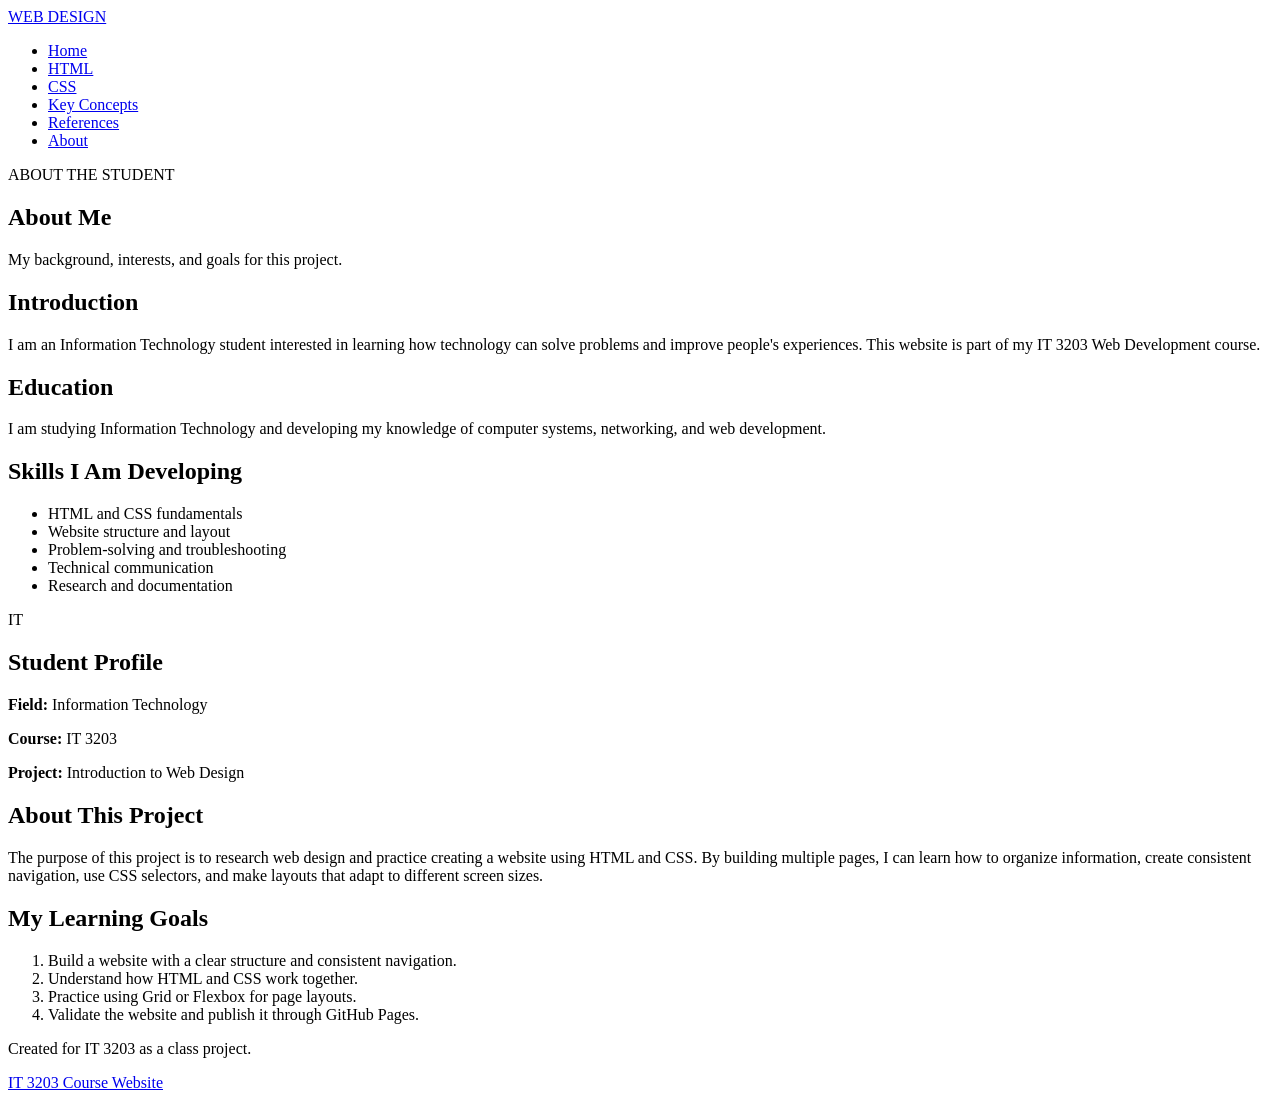
==== about-me.html @ d1f5386f "Add about-me.html with student project details" ====
<!DOCTYPE html>
<html lang="en">
<head>
    <meta charset="UTF-8">
    <meta name="viewport" content="width=device-width, initial-scale=1.0">
    <title>About Me | Understanding Web Design</title>
    <link rel="stylesheet" href="style.css">
</head>
<body>
    <!-- Shared navigation -->
    <header class="site-header">
        <a class="logo" href="index.html">WEB DESIGN</a>
        <nav aria-label="Main navigation">
            <ul class="nav-links">
                <li><a href="index.html">Home</a></li>
                <li><a href="html-structure.html">HTML</a></li>
                <li><a href="css-design.html">CSS</a></li>
                <li><a href="key-concepts.html">Key Concepts</a></li>
                <li><a href="references.html">References</a></li>
                <li><a class="active" href="about.html">About</a></li>
            </ul>
        </nav>
    </header>

    <main class="container">
        <section class="page-heading">
            <p class="eyebrow">ABOUT THE STUDENT</p>
            <h1>About Me</h1>
            <p>My background, interests, and goals for this project.</p>
        </section>

        <section class="content-section about-layout">
            <div>
                <h2>Introduction</h2>
                <p>
                    I am an Information Technology student interested in
                    learning how technology can solve problems and improve
                    people's experiences. This website is part of my IT 3203
                    Web Development course.
                </p>

                <h2>Education</h2>
                <p>
                    I am studying Information Technology and developing my
                    knowledge of computer systems, networking, and web
                    development.
                </p>

                <h2>Skills I Am Developing</h2>
                <ul class="term-list">
                    <li>HTML and CSS fundamentals</li>
                    <li>Website structure and layout</li>
                    <li>Problem-solving and troubleshooting</li>
                    <li>Technical communication</li>
                    <li>Research and documentation</li>
                </ul>
            </div>

            <aside class="profile-card">
                <div class="profile-placeholder" aria-hidden="true">IT</div>
                <h2>Student Profile</h2>
                <p><strong>Field:</strong> Information Technology</p>
                <p><strong>Course:</strong> IT 3203</p>
                <p><strong>Project:</strong> Introduction to Web Design</p>
            </aside>
        </section>

        <section class="content-section">
            <h2>About This Project</h2>
            <p>
                The purpose of this project is to research web design and
                practice creating a website using HTML and CSS. By building
                multiple pages, I can learn how to organize information,
                create consistent navigation, use CSS selectors, and make
                layouts that adapt to different screen sizes.
            </p>
        </section>

        <section class="content-section">
            <h2>My Learning Goals</h2>
            <ol class="term-list">
                <li>Build a website with a clear structure and consistent navigation.</li>
                <li>Understand how HTML and CSS work together.</li>
                <li>Practice using Grid or Flexbox for page layouts.</li>
                <li>Validate the website and publish it through GitHub Pages.</li>
            </ol>
        </section>
    </main>

    <footer class="site-footer">
        <p>Created for IT 3203 as a class project.</p>
        <p><a href="https://ksuweb.github.io/IT3203/" target="_blank"
              rel="noopener noreferrer">IT 3203 Course Website</a></p>
    </footer>
</body>
</html>
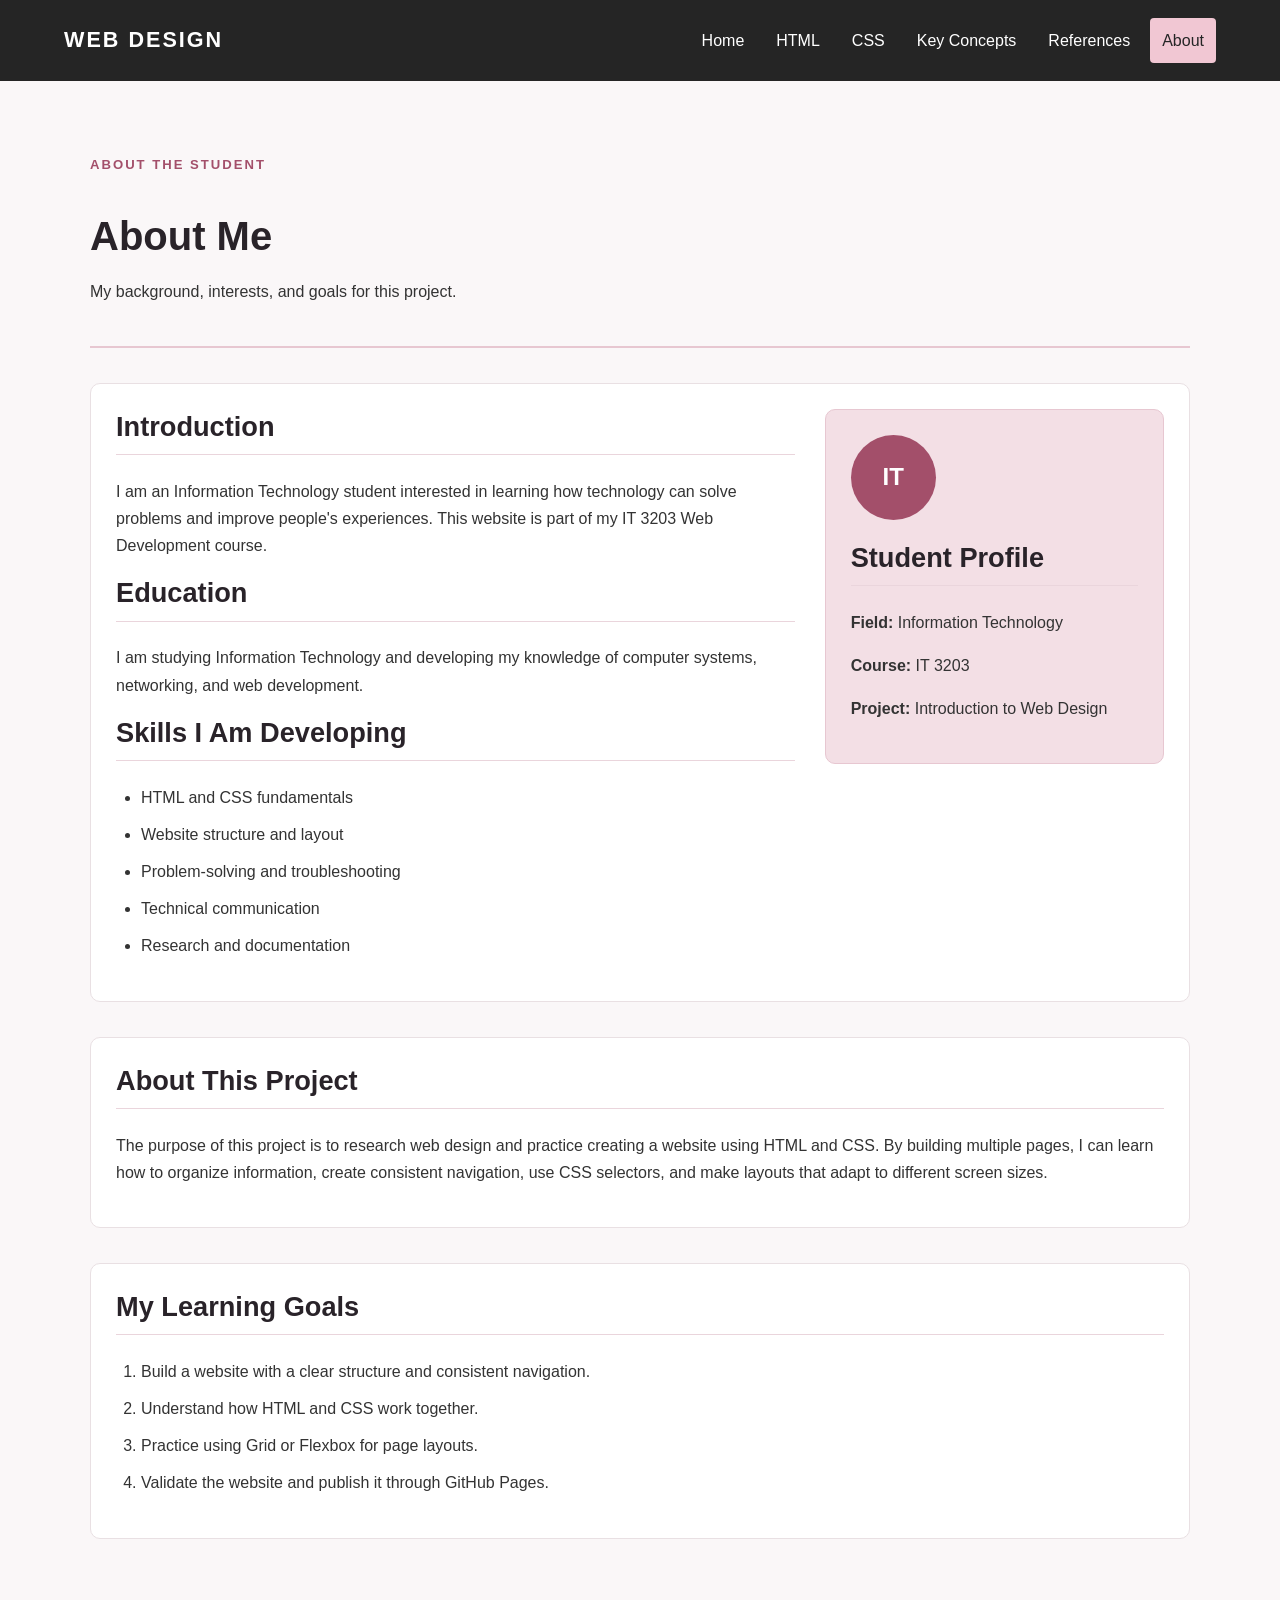
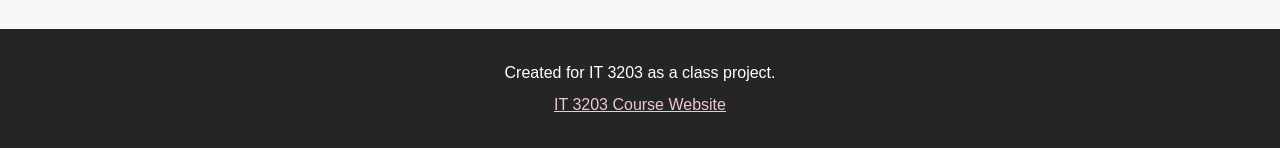
==== commit 1b465d1c: "Fix title formatting in about-me.html" ====
--- a/about-me.html
+++ b/about-me.html
@@ -3,7 +3,7 @@
 <head>
     <meta charset="UTF-8">
     <meta name="viewport" content="width=device-width, initial-scale=1.0">
-    <title>About Me | Understanding Web Design</title>
+    <title> About Me | Understanding Web Design</title>
     <link rel="stylesheet" href="style.css">
 </head>
 <body>
--- a/style.css
+++ b/style.css
@@ -0,0 +1,386 @@
+/* =========================================
+   IT 3203 WEB DESIGN PROJECT
+   Shared stylesheet for all six pages
+   ========================================= */
+
+/* 1. Basic page settings */
+* {
+    box-sizing: border-box;
+}
+
+body {
+    margin: 0;
+    font-family: Arial, Helvetica, sans-serif;
+    line-height: 1.7;
+    color: #333333;
+    background-color: #faf7f8;
+}
+
+/* 2. Element selectors */
+h1,
+h2,
+h3 {
+    line-height: 1.3;
+    color: #292329;
+}
+
+h1 {
+    font-size: 2.5rem;
+    margin-bottom: 15px;
+}
+
+h2 {
+    font-size: 1.7rem;
+    margin-top: 0;
+}
+
+h3 {
+    font-size: 1.2rem;
+}
+
+p {
+    margin-bottom: 16px;
+}
+
+img {
+    max-width: 100%;
+    height: auto;
+}
+
+/* 3. Shared navigation */
+.site-header {
+    background-color: #252525;
+    color: #ffffff;
+    padding: 18px 5%;
+    display: flex;
+    align-items: center;
+    justify-content: space-between;
+    gap: 24px;
+    flex-wrap: wrap;
+}
+
+.logo {
+    color: #ffffff;
+    font-size: 1.35rem;
+    font-weight: bold;
+    letter-spacing: 2px;
+    text-decoration: none;
+}
+
+.nav-links {
+    display: flex;
+    flex-wrap: wrap;
+    gap: 8px;
+    list-style: none;
+    margin: 0;
+    padding: 0;
+}
+
+.nav-links a {
+    display: block;
+    color: #ffffff;
+    padding: 9px 12px;
+    text-decoration: none;
+    border-radius: 4px;
+    transition: background-color 0.2s ease,
+                color 0.2s ease;
+}
+
+/* Required hover effect on links */
+.nav-links a:hover,
+.nav-links a:focus-visible {
+    color: #252525;
+    background-color: #f1c7d3;
+}
+
+/* Indicates the current page */
+.nav-links a.active {
+    color: #252525;
+    background-color: #f1c7d3;
+}
+
+/* 4. Main content area */
+.container {
+    width: min(1100px, 90%);
+    margin: 0 auto;
+    padding: 35px 0 55px;
+}
+
+.hero {
+    padding: 65px 35px;
+    background-color: #f3dfe5;
+    border: 1px solid #e7c7d1;
+    border-radius: 12px;
+    margin-bottom: 35px;
+}
+
+.hero h1 {
+    max-width: 750px;
+}
+
+.hero p {
+    max-width: 750px;
+}
+
+.eyebrow {
+    color: #a34f6a;
+    font-size: 0.82rem;
+    font-weight: bold;
+    letter-spacing: 2px;
+    text-transform: uppercase;
+}
+
+.page-heading {
+    padding: 25px 0;
+    border-bottom: 2px solid #e7c7d1;
+    margin-bottom: 30px;
+}
+
+.page-heading p {
+    max-width: 750px;
+}
+
+/* Optional ID selector demonstration:
+   Add id="main-title" to an HTML heading to apply this rule. */
+#main-title {
+    color: #a34f6a;
+}
+
+/* 5. Content sections */
+.content-section {
+    margin: 35px 0;
+    padding: 25px;
+    background-color: #ffffff;
+    border: 1px solid #e9e0e3;
+    border-radius: 10px;
+}
+
+.content-section h2 {
+    border-bottom: 1px solid #ead5dc;
+    padding-bottom: 10px;
+}
+
+/* 6. Button styling */
+.button {
+    display: inline-block;
+    padding: 11px 20px;
+    margin-top: 12px;
+    color: #ffffff;
+    background-color: #a34f6a;
+    border: 2px solid #a34f6a;
+    border-radius: 5px;
+    text-decoration: none;
+    font-weight: bold;
+    transition: background-color 0.2s ease;
+}
+
+.button:hover,
+.button:focus-visible {
+    background-color: #77374c;
+    border-color: #77374c;
+}
+
+/* 7. Cards arranged with CSS Grid */
+.card-grid {
+    display: grid;
+    grid-template-columns: repeat(2, minmax(0, 1fr));
+    gap: 20px;
+}
+
+.content-card {
+    padding: 22px;
+    background-color: #fff9fb;
+    border: 1px solid #e7c7d1;
+    border-radius: 8px;
+    transition: transform 0.2s ease,
+                box-shadow 0.2s ease;
+}
+
+.content-card:hover {
+    transform: translateY(-3px);
+    box-shadow: 0 5px 15px rgba(70, 35, 48, 0.12);
+}
+
+.content-card h3,
+.content-card h2 {
+    margin-top: 0;
+}
+
+.content-card a {
+    color: #a34f6a;
+    text-decoration: none;
+}
+
+.content-card a:hover,
+.content-card a:focus-visible {
+    text-decoration: underline;
+}
+
+/* 8. Lists */
+.term-list {
+    padding-left: 25px;
+}
+
+.term-list li {
+    margin-bottom: 10px;
+}
+
+/* 9. Code examples */
+pre {
+    padding: 18px;
+    overflow-x: auto;
+    color: #f8f8f8;
+    background-color: #292929;
+    border-radius: 6px;
+    font-size: 0.9rem;
+}
+
+code {
+    font-family: Consolas, "Courier New", monospace;
+}
+
+p code,
+li code {
+    padding: 2px 5px;
+    background-color: #f3e7eb;
+    border-radius: 3px;
+}
+
+/* 10. Tables */
+.table-wrapper {
+    overflow-x: auto;
+}
+
+table {
+    width: 100%;
+    border-collapse: collapse;
+    margin-top: 15px;
+}
+
+caption {
+    padding: 10px;
+    font-weight: bold;
+    text-align: left;
+}
+
+th,
+td {
+    padding: 12px;
+    border: 1px solid #ddcdd3;
+    text-align: left;
+}
+
+thead {
+    color: #ffffff;
+    background-color: #a34f6a;
+}
+
+tbody tr:nth-child(even) {
+    background-color: #faf0f3;
+}
+
+/* 11. Reference resources */
+.resource-item {
+    padding: 20px 0;
+    border-bottom: 1px solid #e9e0e3;
+}
+
+.resource-item a {
+    color: #a34f6a;
+    font-weight: bold;
+}
+
+.resource-item a:hover,
+.resource-item a:focus-visible {
+    color: #77374c;
+}
+
+/* 12. About page layout */
+.about-layout {
+    display: grid;
+    grid-template-columns: 2fr 1fr;
+    gap: 30px;
+    align-items: start;
+}
+
+.profile-card {
+    padding: 25px;
+    background-color: #f3dfe5;
+    border: 1px solid #e7c7d1;
+    border-radius: 10px;
+}
+
+.profile-placeholder {
+    display: grid;
+    place-items: center;
+    width: 85px;
+    height: 85px;
+    margin-bottom: 20px;
+    color: #ffffff;
+    background-color: #a34f6a;
+    border-radius: 50%;
+    font-size: 1.5rem;
+    font-weight: bold;
+}
+
+/* 13. Footer shared by all pages */
+.site-footer {
+    padding: 25px 5%;
+    color: #ffffff;
+    background-color: #252525;
+    text-align: center;
+}
+
+.site-footer p {
+    margin: 5px 0;
+}
+
+.site-footer a {
+    color: #f1c7d3;
+}
+
+.site-footer a:hover,
+.site-footer a:focus-visible {
+    color: #ffffff;
+}
+
+/* 14. Responsive layout for tablets and phones */
+@media (max-width: 700px) {
+    .site-header {
+        align-items: flex-start;
+        flex-direction: column;
+    }
+
+    .nav-links {
+        flex-direction: column;
+        width: 100%;
+    }
+
+    .nav-links a {
+        width: 100%;
+    }
+
+    .container {
+        width: 92%;
+    }
+
+    .hero {
+        padding: 35px 22px;
+    }
+
+    h1 {
+        font-size: 2rem;
+    }
+
+    .card-grid {
+        grid-template-columns: 1fr;
+    }
+
+    .about-layout {
+        grid-template-columns: 1fr;
+    }
+
+    .content-section {
+        padding: 18px;
+    }
+}
